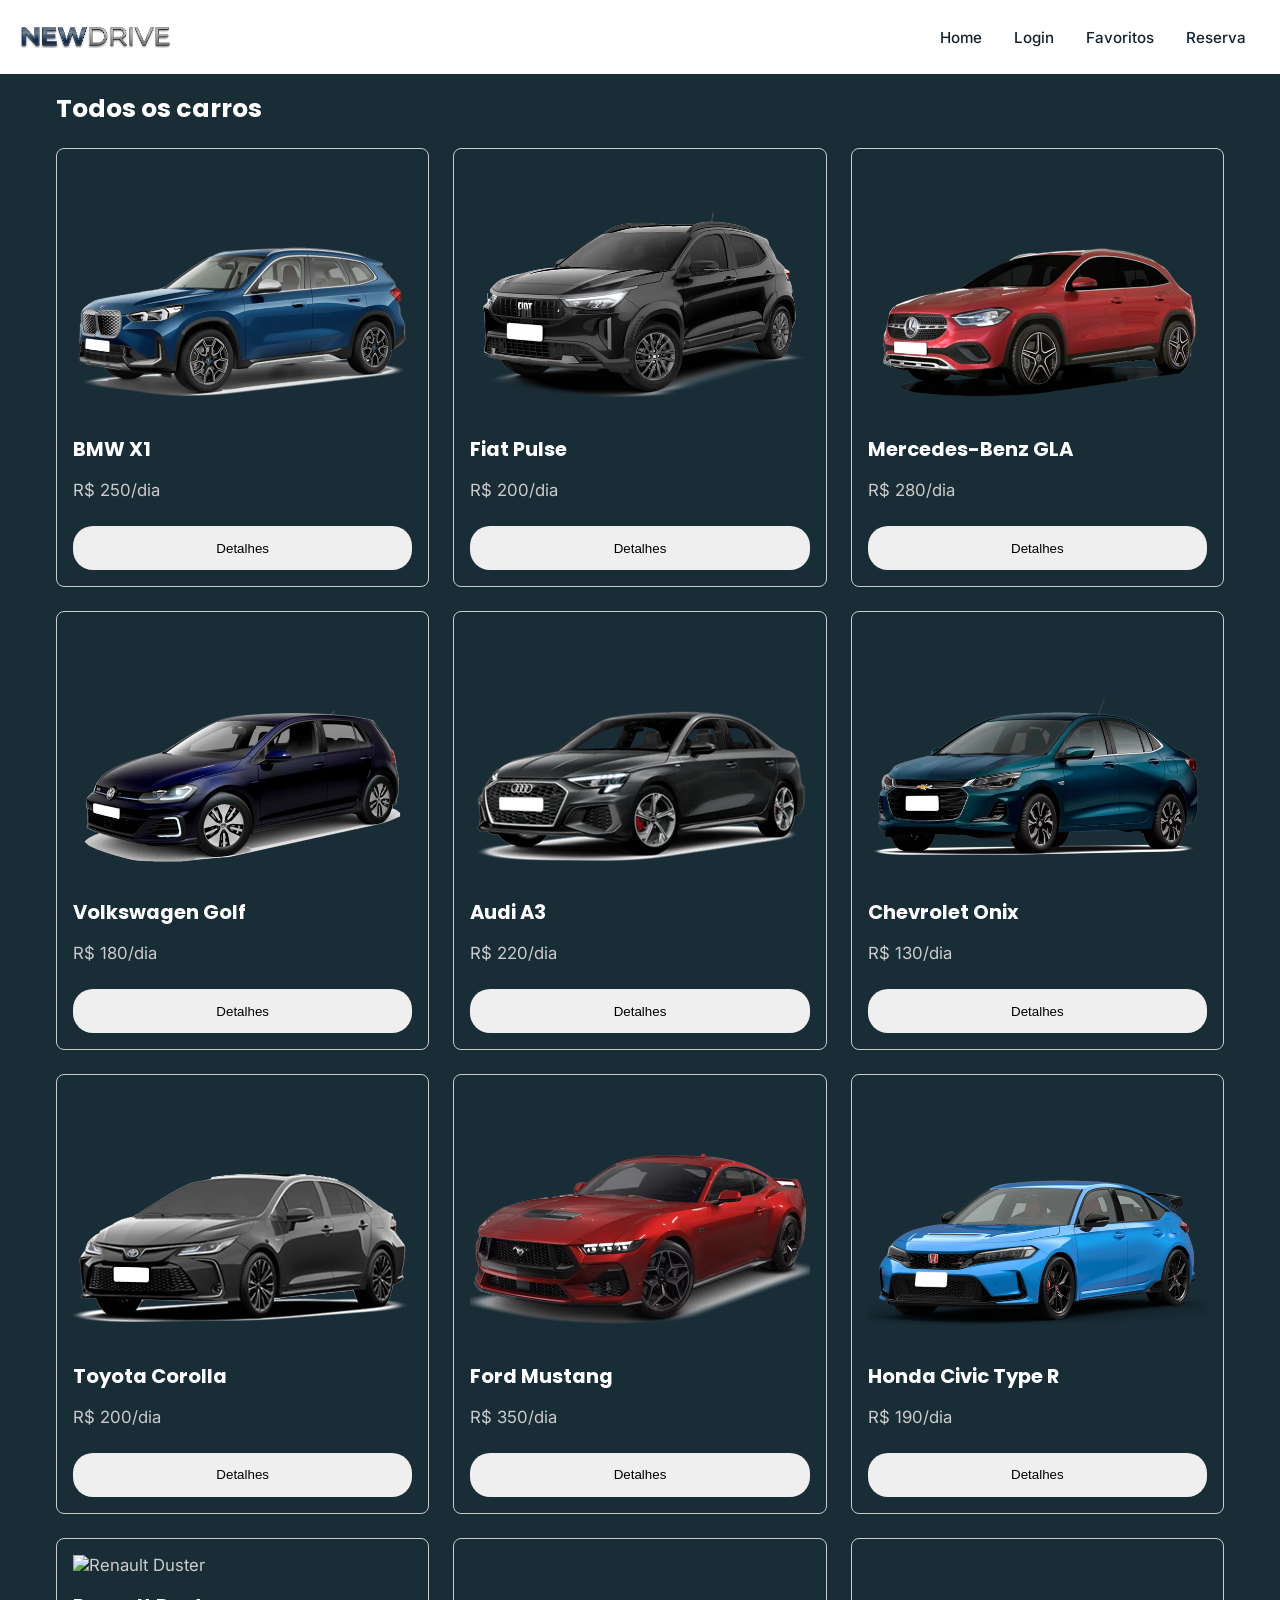
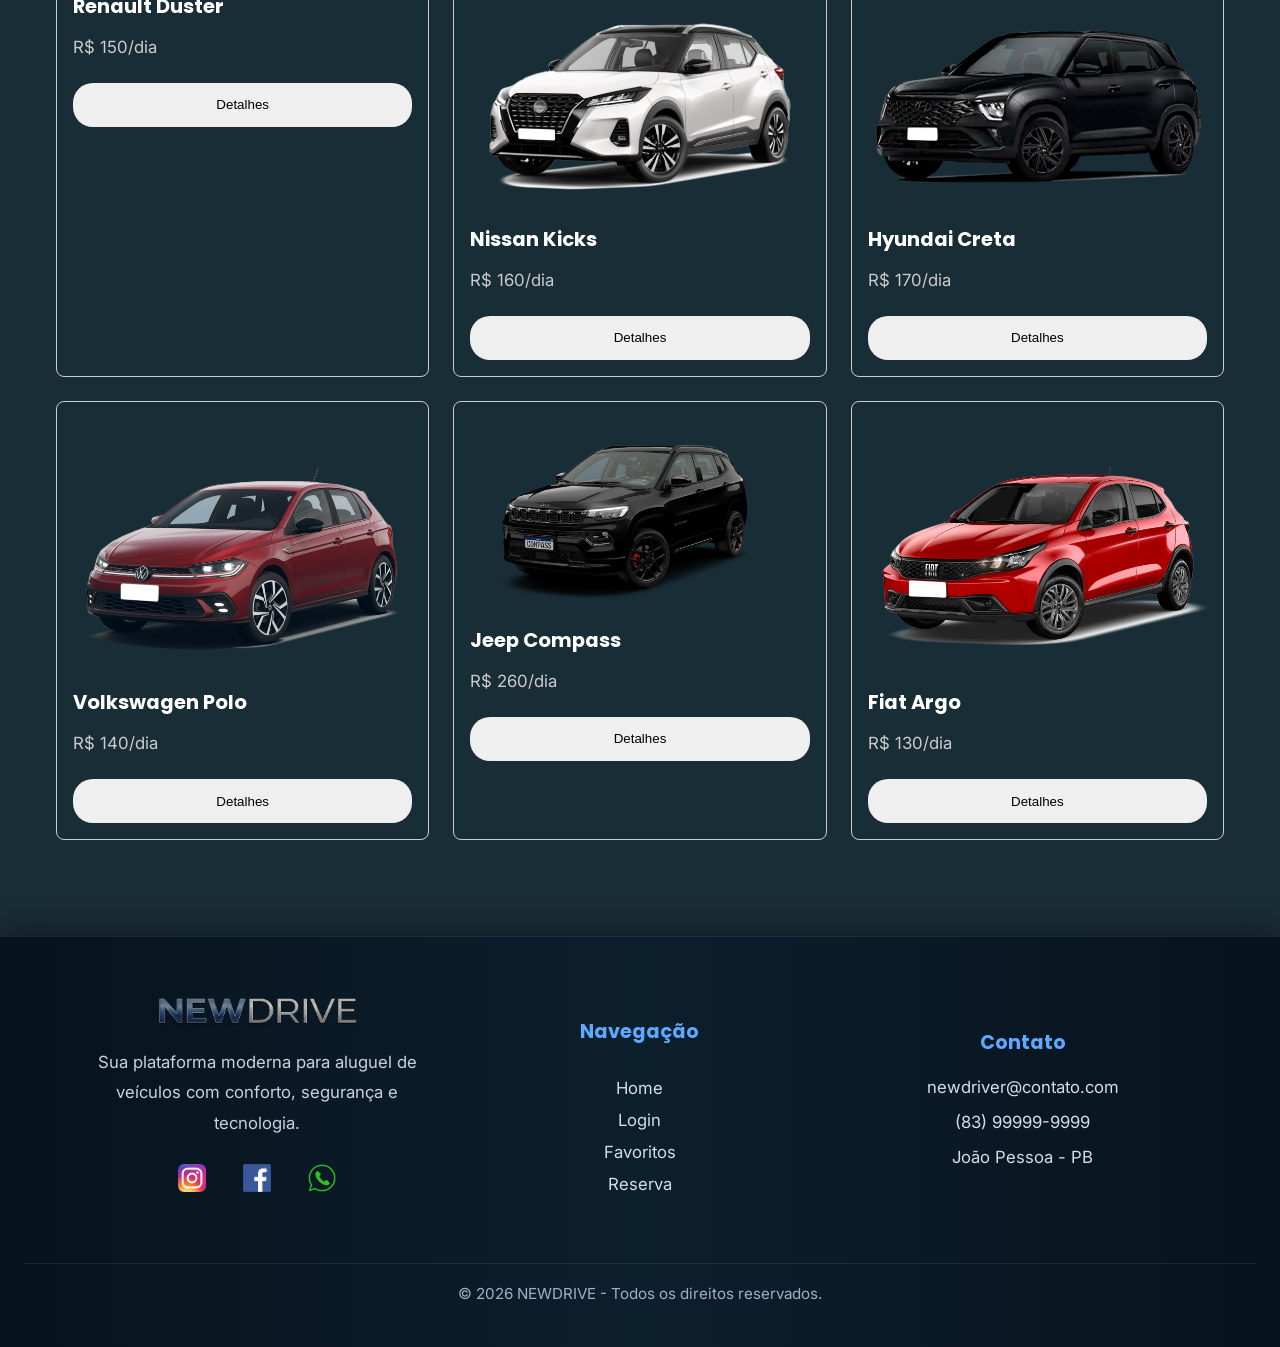
==== pages/catalogo.html @ da6611a0 "feat: update logo desktop, page catalogo, link index" ====
<!DOCTYPE html>
<html lang="pt-BR">

<head>
  <meta charset="UTF-8">
  <meta name="viewport" content="width=device-width, initial-scale=1.0">
  <title>NEW CAR - Catálogo de carros</title>
  <link rel="stylesheet" href="../css/style.css">
  <link rel="icon" type="image/x-icon" href="../assets/images/favicon.ico">
  <link href="https://fonts.googleapis.com/css2?family=Inter:wght@300;400;500;600&family=Poppins:wght@500;600;700&display=swap" rel="stylesheet">
</head>

<body>

  <header class="header">
    <a href="index.html">
      <img
      src="../assets/images/ChatGPT Image 13 de mai. de 2026, 08_29_20.png"
      alt="Logo NEW CAR"
      class="logo-texto"
    >
    </a>
    
    <img
      src="../assets/images/logo-2.png"
      alt="Logo NEW CAR"
      class="logo-icon"
    >
    <div style="display: flex; align-items: center; gap: 8px;">
      <button class="menu-toggle" id="menuToggle">☰</button>
      <nav class="menu" id="menu">
        <a href="../index.html">Home</a>
        <a href="/pages/login.html">Login</a>
        <a href="/pages/favorito.html">Favoritos</a>
        <a href="/pages/reservas.html">Reserva</a>
      </nav>
    </div>
  </header>

  <main>
    <section class="cars">
      <h2>Todos os carros</h2><br>
      <div class="cards-grid"></div>
    </section>
  </main>

  <footer class="footer">
    <div class="footer-container">

      <div class="footer-brand">
        <img
          src="../assets/images/ChatGPT Image 13 de mai. de 2026, 08_29_20.png"
          alt="Logo NEW CAR" width="200px"
        >
        <p>
          Sua plataforma moderna para aluguel de veículos com conforto,
          segurança e tecnologia.
        </p>
        <div class="socials">
          <a href="https://www.instagram.com" target="_blank">
            <img src="../assets/images/Instagram_icon.png" alt="Instagram">
          </a>
          <a href="https://www.facebook.com" target="_blank">
            <img src="../assets/images/Facebook_icon_2013.svg.png" alt="Facebook">
          </a>
          <a href="https://wa.me/5583999999999" target="_blank">
            <img src="../assets/images/whatsapp.png" alt="WhatsApp">
          </a>
        </div>
      </div>

      <div class="footer-links">
        <h3>Navegação</h3>
        <a href="../index.html">Home</a>
        <a href="login.html">Login</a>
        <a href="favorito.html">Favoritos</a>
        <a href="reservas.html">Reserva</a>
      </div>

      <div class="footer-contact">
        <h3>Contato</h3>
        <p>newdriver@contato.com</p>
        <p>(83) 99999-9999</p>
        <p>João Pessoa - PB</p>
      </div>

    </div>
    <div class="footer-bottom">
      <p>© 2026 NEWDRIVE - Todos os direitos reservados.</p>
    </div>
  </footer>

  <!-- MODAL -->
  <div id="modal" class="modal">
    <div class="modal-content">
      <span class="close">&times;</span>
      <img id="modalImg" src="" alt="Imagem do carro">
      <h2 id="modalTitle">Carro</h2>
      <p id="modalDesc">Detalhes do carro</p>
      <p id="modalPrice"></p>
      <button class="btn-reserva">Reservar</button>
    </div>
  </div>

  <script src="../js/main.js"></script>

</body>
</html>
---- css/style.css ----
/* 1. Camada de Tokens (Contratos Visuais e Arquitetura) */
@import url("./tokens/primitives.css");
@import url("./tokens/semantic.css");

/* 2. Camada Base e Estilos Globais */
@import url("./base/reset.css");
@import url("./base/global.css");

/* 3. Camada de Layout Estrutural */
@import url("./layout/header.css");
@import url("./layout/footer.css");

/* 4. Camada de Componentes Isolados */
@import url("./componets/buttons.css");
@import url("./componets/cards.css");
@import url("./componets/modal.css");
@import url("./componets/search.css");

/* 5. Camada de Páginas e Contextos Específicos */
@import url("./pages/home.css");
@import url("./pages/login.css");
@import url("./pages/reserva.css");
@import url("./pages/favoritos.css");
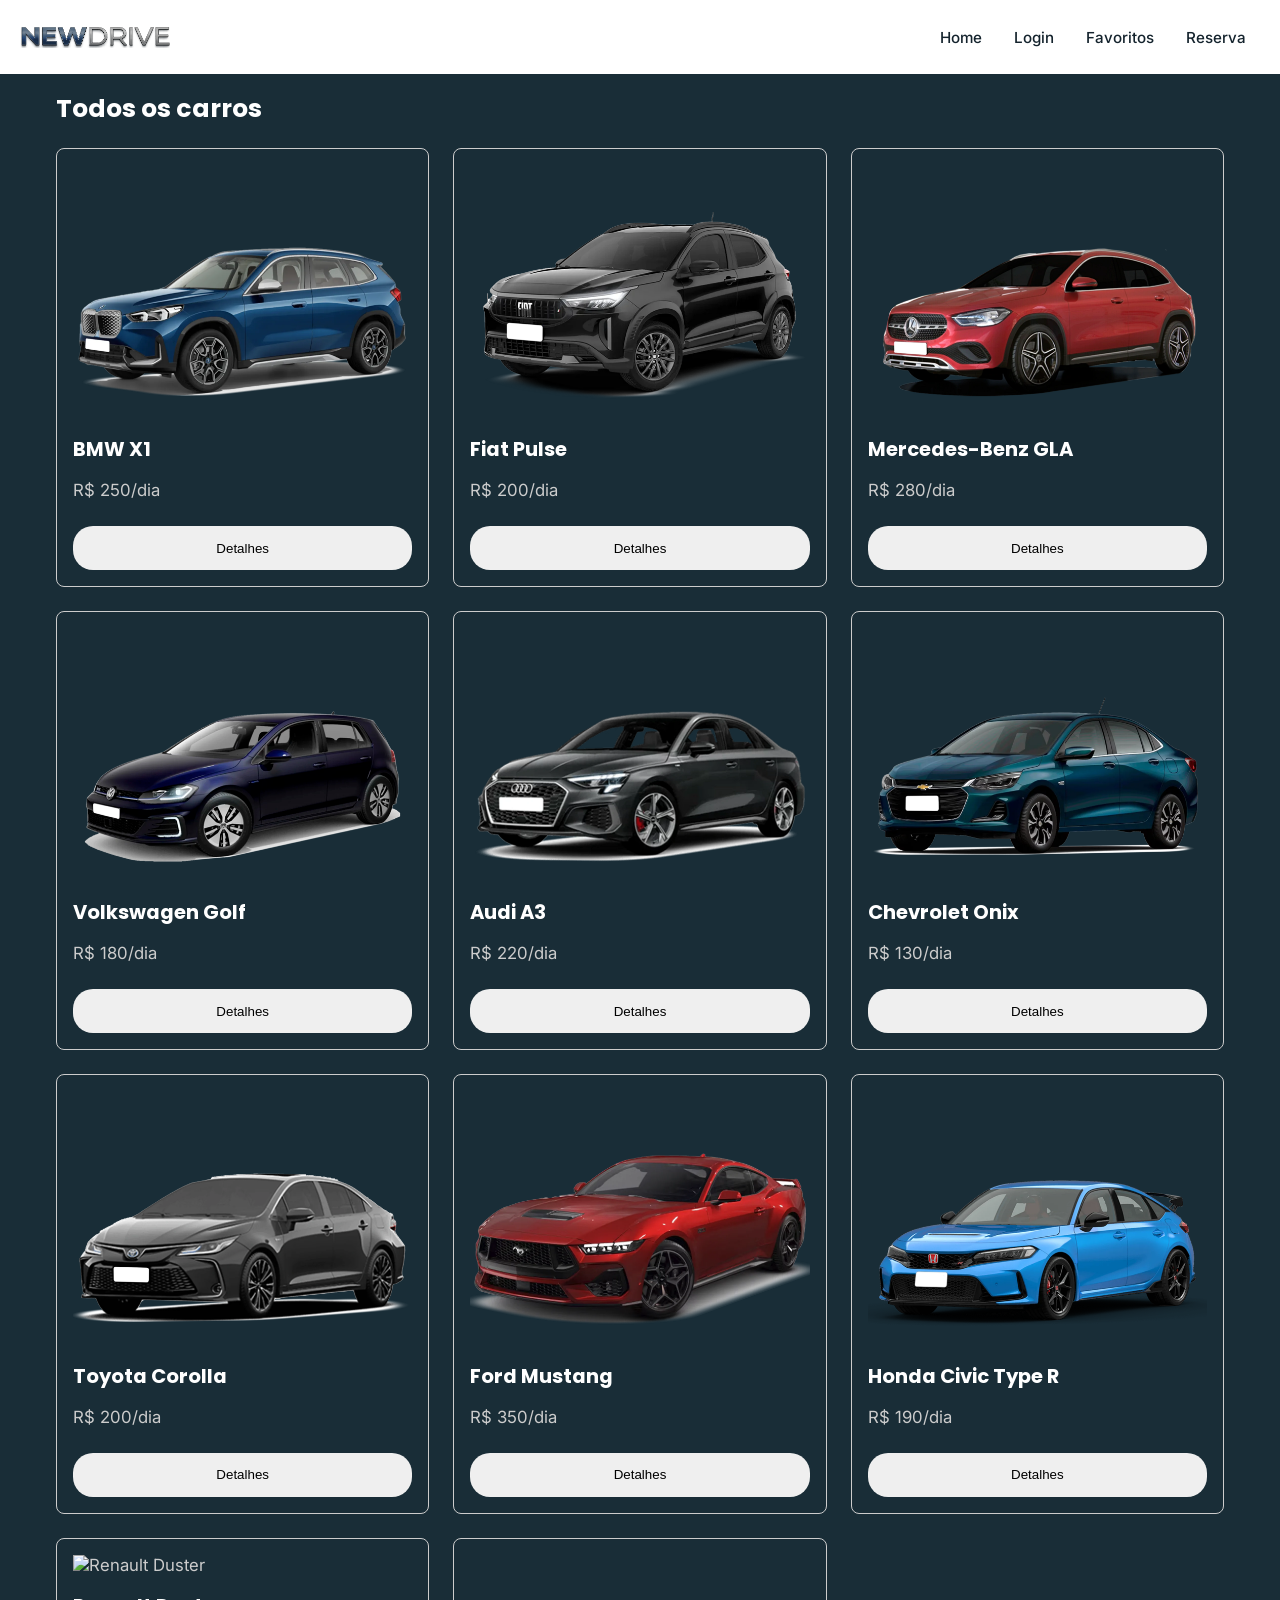
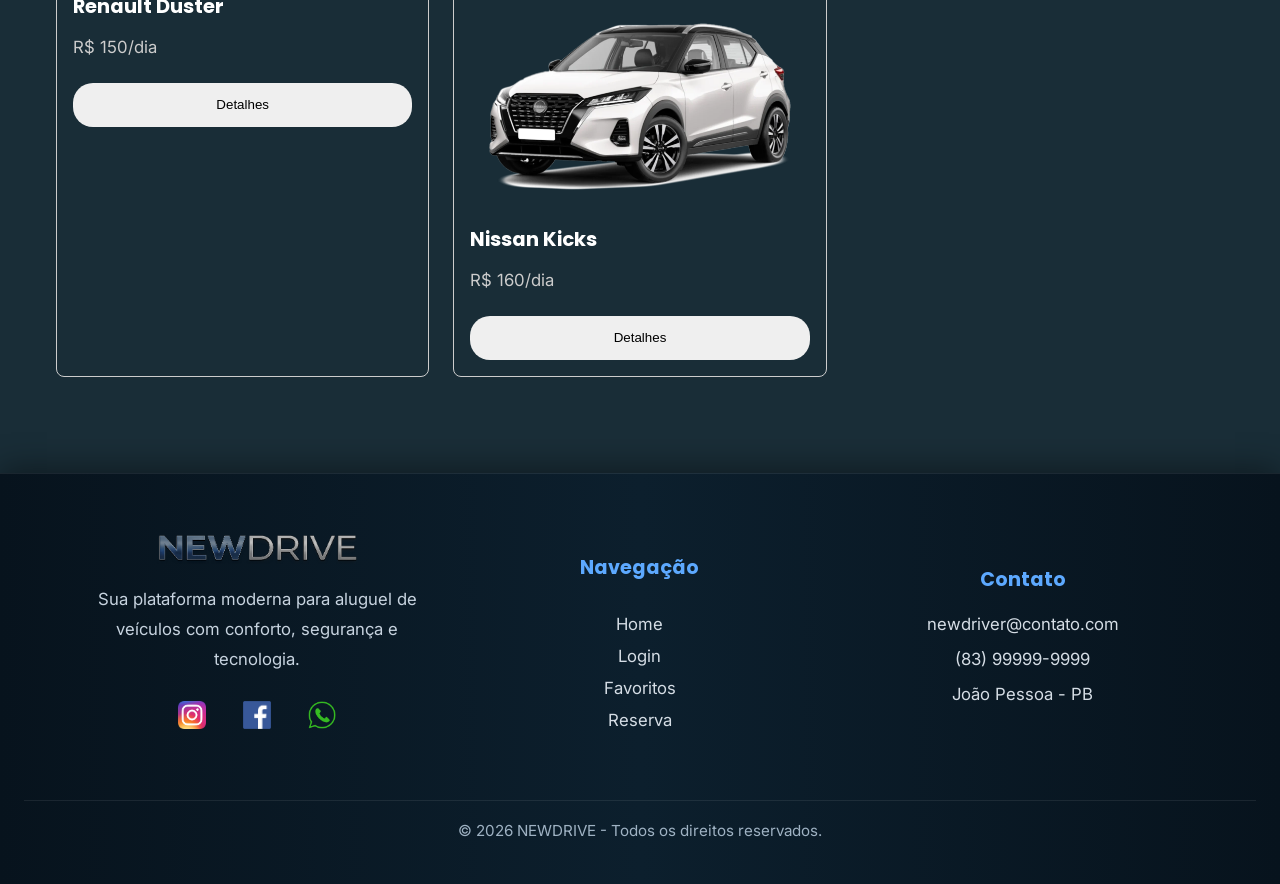
==== commit 239e1e1c: "bugfix: correções para auditoria" ====
--- a/pages/catalogo.html
+++ b/pages/catalogo.html
@@ -13,29 +13,32 @@
 <body>
 
   <header class="header">
-    <a href="index.html">
+
+    <button class="menu-toggle" id="menuToggle">☰</button>
+
+    <a href="../index.html" class="logo-container">
       <img
-      src="../assets/images/ChatGPT Image 13 de mai. de 2026, 08_29_20.png"
-      alt="Logo NEW CAR"
-      class="logo-texto"
-    >
+        src="../assets/images/ChatGPT Image 13 de mai. de 2026, 08_29_20.png"
+        alt="Logo NEW CAR"
+        class="logo-texto"
+      >
     </a>
-    
+
     <img
       src="../assets/images/logo-2.png"
       alt="Logo NEW CAR"
       class="logo-icon"
     >
-    <div style="display: flex; align-items: center; gap: 8px;">
-      <button class="menu-toggle" id="menuToggle">☰</button>
-      <nav class="menu" id="menu">
-        <a href="../index.html">Home</a>
-        <a href="/pages/login.html">Login</a>
-        <a href="/pages/favorito.html">Favoritos</a>
-        <a href="/pages/reservas.html">Reserva</a>
-      </nav>
-    </div>
+
+    <nav class="menu" id="menu">
+      <a href="../index.html">Home</a>
+      <a href="login.html">Login</a>
+      <a href="favorito.html">Favoritos</a>
+      <a href="reservas.html">Reserva</a>
+    </nav>
+
   </header>
+
 
   <main>
     <section class="cars">
@@ -57,14 +60,14 @@
           segurança e tecnologia.
         </p>
         <div class="socials">
-          <a href="https://www.instagram.com" target="_blank">
-            <img src="../assets/images/Instagram_icon.png" alt="Instagram">
+          <a href="https://www.instagram.com" target="_blank" rel="noopener noreferrer">
+            <img src="../assets/images/Instagram_icon.png" alt="Instagram" width="32px" height="32px">
           </a>
-          <a href="https://www.facebook.com" target="_blank">
-            <img src="../assets/images/Facebook_icon_2013.svg.png" alt="Facebook">
+          <a href="https://www.facebook.com" target="_blank" rel="noopener noreferrer">
+            <img src="../assets/images/Facebook_icon_2013.svg.png" alt="Facebook" width="32px" height="32px">
           </a>
-          <a href="https://wa.me/5583999999999" target="_blank">
-            <img src="../assets/images/whatsapp.png" alt="WhatsApp">
+          <a href="https://wa.me/5583999999999" target="_blank" rel="noopener noreferrer">
+            <img src="../assets/images/whatsapp.png" alt="WhatsApp" width="32px" height="32px">
           </a>
         </div>
       </div>
@@ -93,7 +96,11 @@
   <!-- MODAL -->
   <div id="modal" class="modal">
     <div class="modal-content">
-      <span class="close">&times;</span>
+      <button
+        class="close"
+        aria-label="Fechar modal">
+        &times;
+    </button>
       <img id="modalImg" src="" alt="Imagem do carro">
       <h2 id="modalTitle">Carro</h2>
       <p id="modalDesc">Detalhes do carro</p>
@@ -102,7 +109,7 @@
     </div>
   </div>
 
-  <script src="../js/main.js"></script>
+  <script src="../js/main.js" defer></script>
 
 </body>
 </html>
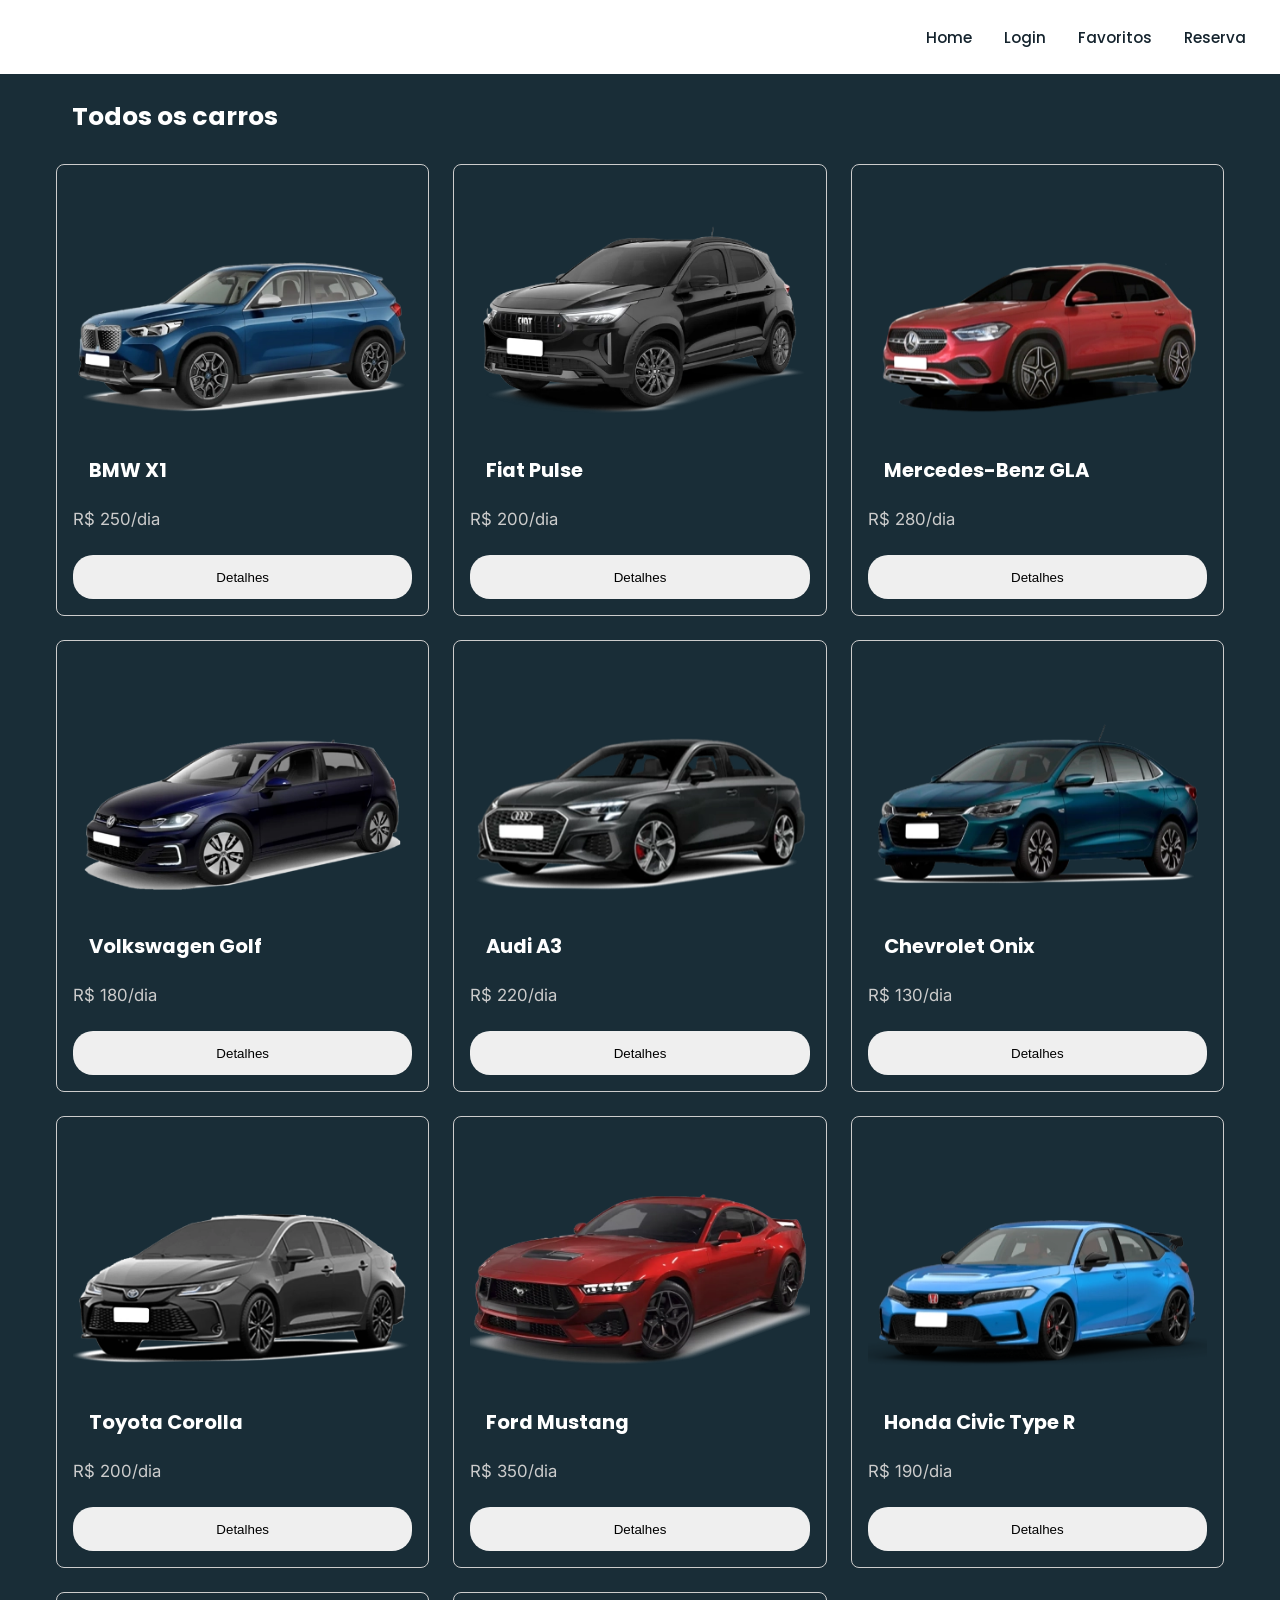
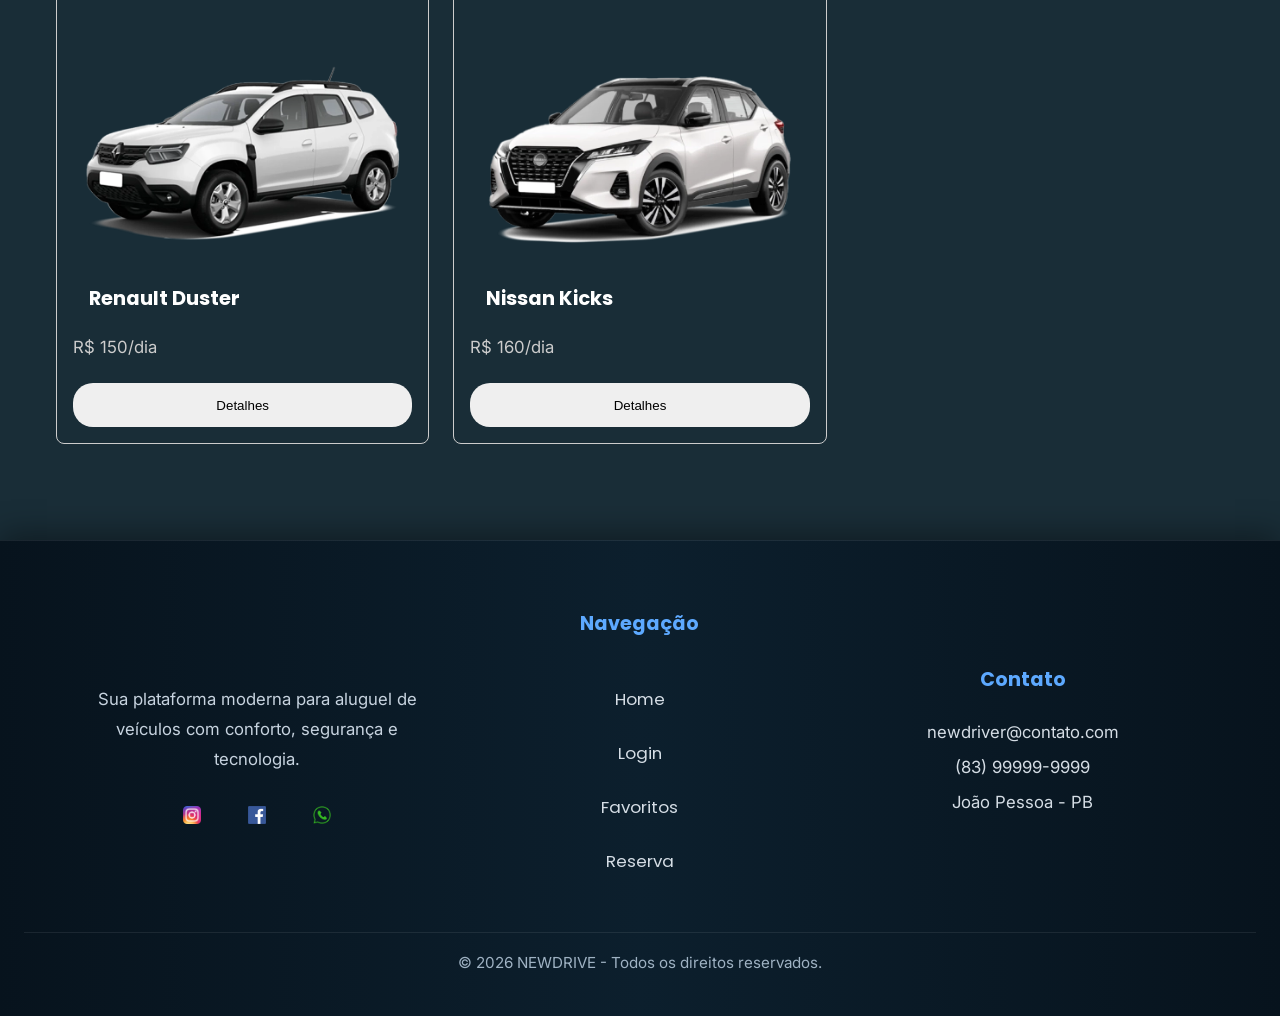
==== commit 15e81be0: "tentativa de melhorar a performace" ====
--- a/pages/catalogo.html
+++ b/pages/catalogo.html
@@ -2,12 +2,15 @@
 <html lang="pt-BR">
 
 <head>
-  <meta charset="UTF-8">
+   <meta charset="UTF-8">
   <meta name="viewport" content="width=device-width, initial-scale=1.0">
-  <title>NEW CAR - Catálogo de carros</title>
+  <title>NEW DRIVER - Catálogo de carros</title>
   <link rel="stylesheet" href="../css/style.css">
   <link rel="icon" type="image/x-icon" href="../assets/images/favicon.ico">
   <link href="https://fonts.googleapis.com/css2?family=Inter:wght@300;400;500;600&family=Poppins:wght@500;600;700&display=swap" rel="stylesheet">
+  <link rel="preconnect" href="https://fonts.googleapis.com">
+  <link rel="preconnect" href="https://fonts.gstatic.com" crossorigin>
+  <link href="https://fonts.googleapis.com/css2?family=Poppins:wght@300;400;500;600&display=swap" rel="stylesheet">
 </head>
 
 <body>
@@ -19,16 +22,10 @@
     <a href="../index.html" class="logo-container">
       <img
         src="../assets/images/ChatGPT Image 13 de mai. de 2026, 08_29_20.png"
-        alt="Logo NEW CAR"
+        alt="Logo NEW DRIVER"
         class="logo-texto"
       >
     </a>
-
-    <img
-      src="../assets/images/logo-2.png"
-      alt="Logo NEW CAR"
-      class="logo-icon"
-    >
 
     <nav class="menu" id="menu">
       <a href="../index.html">Home</a>
@@ -53,7 +50,7 @@
       <div class="footer-brand">
         <img
           src="../assets/images/ChatGPT Image 13 de mai. de 2026, 08_29_20.png"
-          alt="Logo NEW CAR" width="200px"
+          alt="Logo NEW DRIVER" width="200px"
         >
         <p>
           Sua plataforma moderna para aluguel de veículos com conforto,
